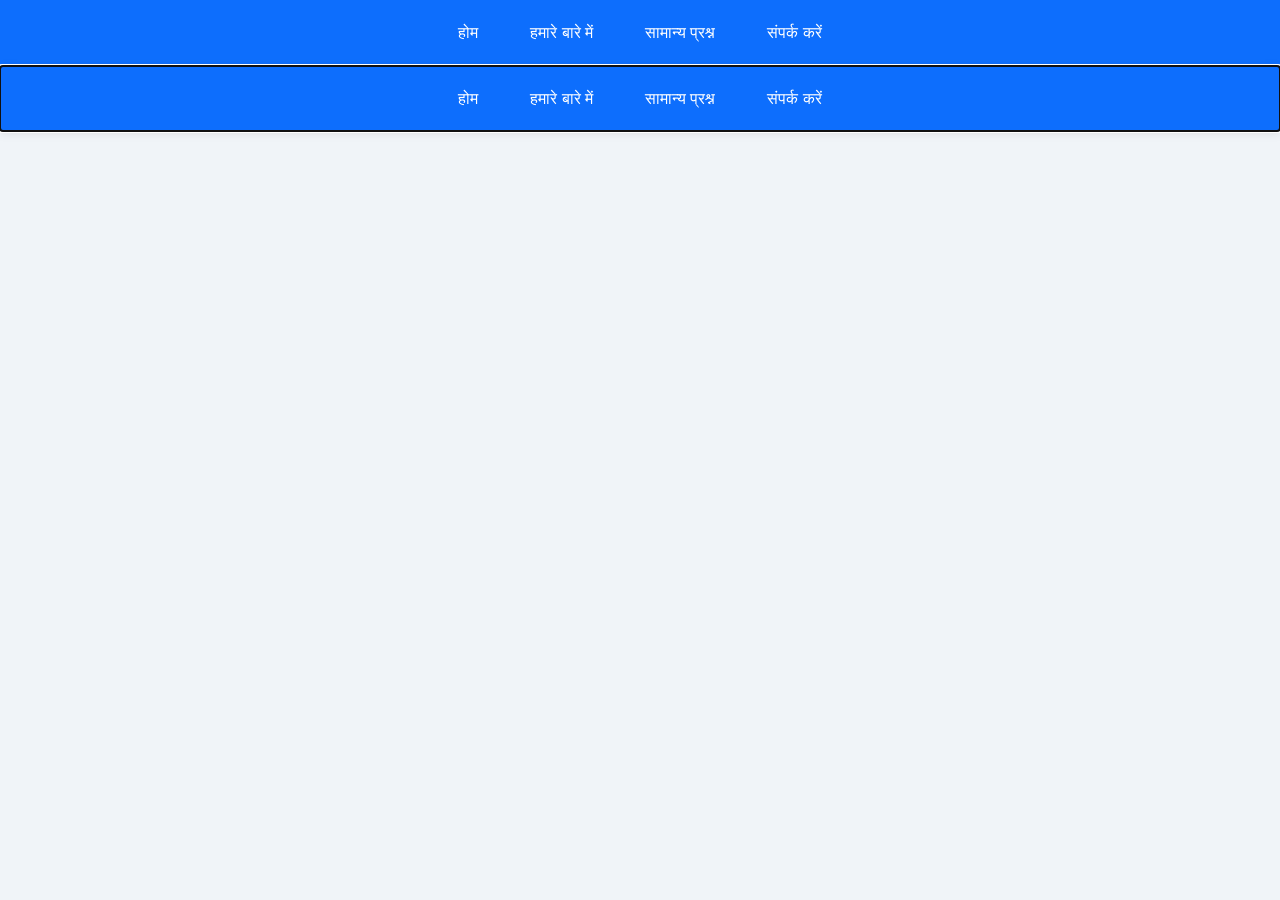
==== index.html @ b3198c8d "Change theme color to white and add mobile capabilities" ====
<!DOCTYPE html>
<html lang="sa">
<head>
  <meta charset="UTF-8">
  <meta name="viewport" content="width=device-width, initial-scale=1.0">
  <meta name="description" content="DNS नाम सर्वर विवरण - भारतीय भाषाओं में DNS जानकारी">
  <meta name="theme-color" content="#ffffff">
<meta name="mobile-web-app-capable" content="yes">
<meta name="apple-mobile-web-app-capable" content="yes">
  <link rel="manifest" href="https://dns.ingr.in/manifest.json">
  <title>नाम सर्वर विवरणम्</title>
  <style>
    * {
      margin: 0;
      padding: 0;
      box-sizing: border-box;
    }

    body {
      font-family: 'Nirmala UI', 'Mangal', 'Devanagari', 'Noto Sans Devanagari', Arial, sans-serif;
      background: #f0f4f8;
      margin: 0;
      padding: 0;
      line-height: 1.6;
    }

    /* नेविगेशन मेनू */
    .menu {
      display: flex;
      justify-content: center;
      gap: 20px;
      background: #0d6efd;
      padding: 12px;
      box-shadow: 0 2px 10px rgba(0,0,0,0.1);
    }

    .menu a {
      color: white;
      text-decoration: none;
      font-weight: 500;
      padding: 8px 16px;
      border-radius: 20px;
      transition: background 0.3s ease;
    }

    .menu a:hover {
      background: rgba(255, 255, 255, 0.2);
      text-decoration: none;
    }

    /* मुख्य कंटेनर */
    .container {
      max-width: 800px;
      margin: 40px auto;
      background: #ffffff;
      padding: 30px;
      border-radius: 16px;
      box-shadow: 0 10px 30px rgba(0,20,30,0.15);
    }

    h1 {
      text-align: center;
      color: #b74b3f;
      font-size: 2rem;
      margin-bottom: 10px;
      border-bottom: 2px solid #e2d5c0;
      padding-bottom: 12px;
      font-weight: 600;
    }

    .subhead {
      text-align: center;
      color: #3a5e6b;
      font-size: 1.1rem;
      margin-bottom: 25px;
      font-style: italic;
    }

    /* सर्वर लिस्ट */
    ul {
      list-style: none;
      padding: 0;
    }

    li {
      background: #f9f3e7;
      margin: 12px 0;
      padding: 0;
      border-radius: 40px;
      box-shadow: 0 3px 8px rgba(0,0,0,0.05);
      transition: all 0.3s ease;
      border: 1px solid #dccbb8;
    }

    li:hover {
      transform: translateY(-3px) scale(1.02);
      background: #fff6e8;
      box-shadow: 0 6px 14px rgba(180,100,60,0.15);
      border-color: #b74b3f;
    }

    li a {
      display: block;
      padding: 16px 24px;
      text-decoration: none;
      font-size: 1.3rem;
      font-weight: 500;
      color: #1e4a5f;
      text-align: center;
      letter-spacing: 0.3px;
      border-radius: 40px;
      transition: color 0.3s ease;
    }

    li a:hover {
      color: #b74b3f;
      text-decoration: underline;
    }

    /* नोट सेक्शन */
    .note {
      background: #e7ded1;
      padding: 15px;
      border-radius: 30px;
      text-align: center;
      margin-bottom: 25px;
      color: #2b4b55;
      border-left: 5px solid #b74b3f;
      font-size: 1.1rem;
    }

    /* फूटर */
    .footer {
      text-align: center;
      margin-top: 35px;
      font-size: 0.95rem;
      color: #5c6f7e;
      background: #eef2f5;
      padding: 14px;
      border-radius: 30px;
      border: 1px solid #d0d9e0;
    }

    .footer span {
      color: #a03d2f;
      font-weight: 500;
    }

    /* एरर मैसेज स्टाइल */
    .error-message {
      text-align: center;
      padding: 40px 20px;
      color: #b74b3f;
      background: #fff3f0;
      border-radius: 16px;
      border: 1px solid #ffcdc5;
      margin: 20px 0;
    }

    .error-message h3 {
      margin-bottom: 10px;
      font-size: 1.5rem;
    }

    /* लोडिंग स्पिनर */
    .loading-spinner {
      text-align: center;
      padding: 40px;
    }

    .spinner {
      border: 4px solid #f3f3f3;
      border-top: 4px solid #b74b3f;
      border-radius: 50%;
      width: 40px;
      height: 40px;
      animation: spin 1s linear infinite;
      margin: 0 auto 15px;
    }

    @keyframes spin {
      0% { transform: rotate(0deg); }
      100% { transform: rotate(360deg); }
    }

    /* डेविस रिस्पॉन्सिव डिज़ाइन */
    @media (max-width: 768px) {
      .container {
        margin: 20px 15px;
        padding: 20px;
      }

      h1 {
        font-size: 1.7rem;
      }

      .menu {
        flex-wrap: wrap;
        gap: 10px;
        padding: 10px;
      }

      .menu a {
        font-size: 0.9rem;
        padding: 6px 12px;
      }

      li a {
        font-size: 1.1rem;
        padding: 14px 20px;
      }
    }

    @media (max-width: 480px) {
      .container {
        margin: 10px 10px;
        padding: 15px;
      }

      h1 {
        font-size: 1.4rem;
      }

      .subhead {
        font-size: 1rem;
      }

      .note {
        font-size: 0.95rem;
        padding: 12px;
      }

      li a {
        font-size: 1rem;
        padding: 12px 16px;
      }
    }

    /* प्रिंट स्टाइल */
    @media print {
      .menu, .footer, .note {
        display: none;
      }

      .container {
        box-shadow: none;
        margin: 0;
        padding: 20px;
      }

      li {
        break-inside: avoid;
      }
    }
  </style>
</head>

<body>
  <nav class="menu" aria-label="मुख्य नेविगेशन">
    <a href="https://dns.ingr.in/home.html" onclick="loadPage('home.html'); return false;" aria-current="page">होम</a>
    <a href="https://dns.ingr.in/about.html" onclick="loadPage('about.html'); return false;">हमारे बारे में</a>
    <a href="https://dns.ingr.in/faq.html" onclick="loadPage('faq.html'); return false;">सामान्य प्रश्न</a>
    <a href="https://dns.ingr.in/contact.html" onclick="loadPage('contact.html'); return false;">संपर्क करें</a>
  </nav>

  <!-- मुख्य कंटेंट एरिया -->
  <main id="app">
    <div class="loading-spinner" id="initialLoading">
      <div class="spinner"></div>
      <p>पेज लोड हो रहा है...</p>
    </div>
  </main>

  <script>
    // मेन्यू वेरिएबल
    let currentPage = 'home.html';
    let isLoading = false;

    // लोडिंग इंडिकेटर दिखाने का फंक्शन
    function showLoading(show) {
      isLoading = show;
      const loadingEl = document.getElementById('initialLoading');
      if (loadingEl) {
        loadingEl.style.display = show ? 'block' : 'none';
      }
    }

    // पेज लोड करने का मुख्य फंक्शन
    async function loadPage(page) {
      // अगर वही पेज है या लोड हो रहा है तो रोकें
      if (page === currentPage && document.getElementById('app').innerHTML !== '') {
        return;
      }

      // लोडिंग दिखाएं
      showLoading(true);
      currentPage = page;

      try {
        // फेच रिक्वेस्ट
        const response = await fetch(page);
        
        // अगर रिस्पॉन्स ठीक नहीं है
        if (!response.ok) {
          throw new Error(`पेज '${page}' नहीं मिला (${response.status})`);
        }

        // डेटा को टेक्स्ट में बदलें
        const data = await response.text();

        // डेटा को app डिव में डालें
        document.getElementById("app").innerHTML = data;

        // हिस्ट्री अपडेट करें (SEO के लिए)
        history.pushState({page: page}, '', page);

        // एक्सेसिबिलिटी के लिए फोकस मैनेज करें
        document.getElementById('app').setAttribute('tabindex', '-1');
        document.getElementById('app').focus();

      } catch (error) {
        // एरर मैसेज दिखाएं
        document.getElementById("app").innerHTML = `
          <div class="error-message" role="alert">
            <h3>⚠️ त्रुटि हुई</h3>
            <p>${error.message}</p>
            <p style="margin-top: 20px; font-size: 0.9rem;">कृपया पुनः प्रयास करें या <a href="index.html" onclick="loadPage('index.html'); return false;">होम पेज</a> पर जाएं।</p>
          </div>
        `;
        
        // कंसोल में एरर लॉग करें
        console.error('Page load error:', error);
      } finally {
        // लोडिंग छुपाएं
        showLoading(false);
      }
    }

    // बैक/फॉरवर्ड बटन हैंडल करें
    window.addEventListener('popstate', function(event) {
      if (event.state && event.state.page) {
        loadPage(event.state.page);
      } else {
        loadPage('home.html');
      }
    });

    // विंडो लोड होने पर
    window.onload = function() {
      // URL से पेज निकालें
      const path = window.location.pathname;
      let page = 'home.html';
      
      if (path.includes('/')) {
        const fileName = path.split('/').pop();
        if (fileName && fileName.endsWith('.html')) {
          page = fileName;
        }
      }
      
      // पेज लोड करें
      loadPage(page);
    }

    // सर्विस वर्कर रजिस्टर करें
    if ("serviceWorker" in navigator) {
      window.addEventListener('load', function() {
        navigator.serviceWorker.register("https://dns.ingr.in/sw.js")
          .then(registration => {
            console.log('ServiceWorker registered:', registration);
          })
          .catch(error => {
            console.log('ServiceWorker registration failed:', error);
          });
      });
    }

    // ऑफलाइन डिटेक्शन
    window.addEventListener('offline', function() {
      const app = document.getElementById('app');
      if (app && !app.querySelector('.error-message')) {
        app.innerHTML += `
          <div class="error-message" style="margin-top: 20px;" role="alert">
            <p>📶 आप ऑफलाइन हैं। कुछ सुविधाएं उपलब्ध नहीं हो सकती हैं।</p>
          </div>
        `;
      }
    });
  </script>

  <!-- नो-स्क्रिप्ट फॉलबैक -->
  <noscript>
    <div style="background: #ffebee; padding: 20px; text-align: center; margin: 20px;">
      <h3>⚠️ जावास्क्रिप्ट सक्षम नहीं है</h3>
      <p>कृपया इस वेबसाइट को ठीक से देखने के लिए जावास्क्रिप्ट सक्षम करें।</p>
      <p><a href="https://dns.ingr.in/home.html">होम पेज पर जाएं</a></p>
    </div>
  </noscript>
</body>
  </html>
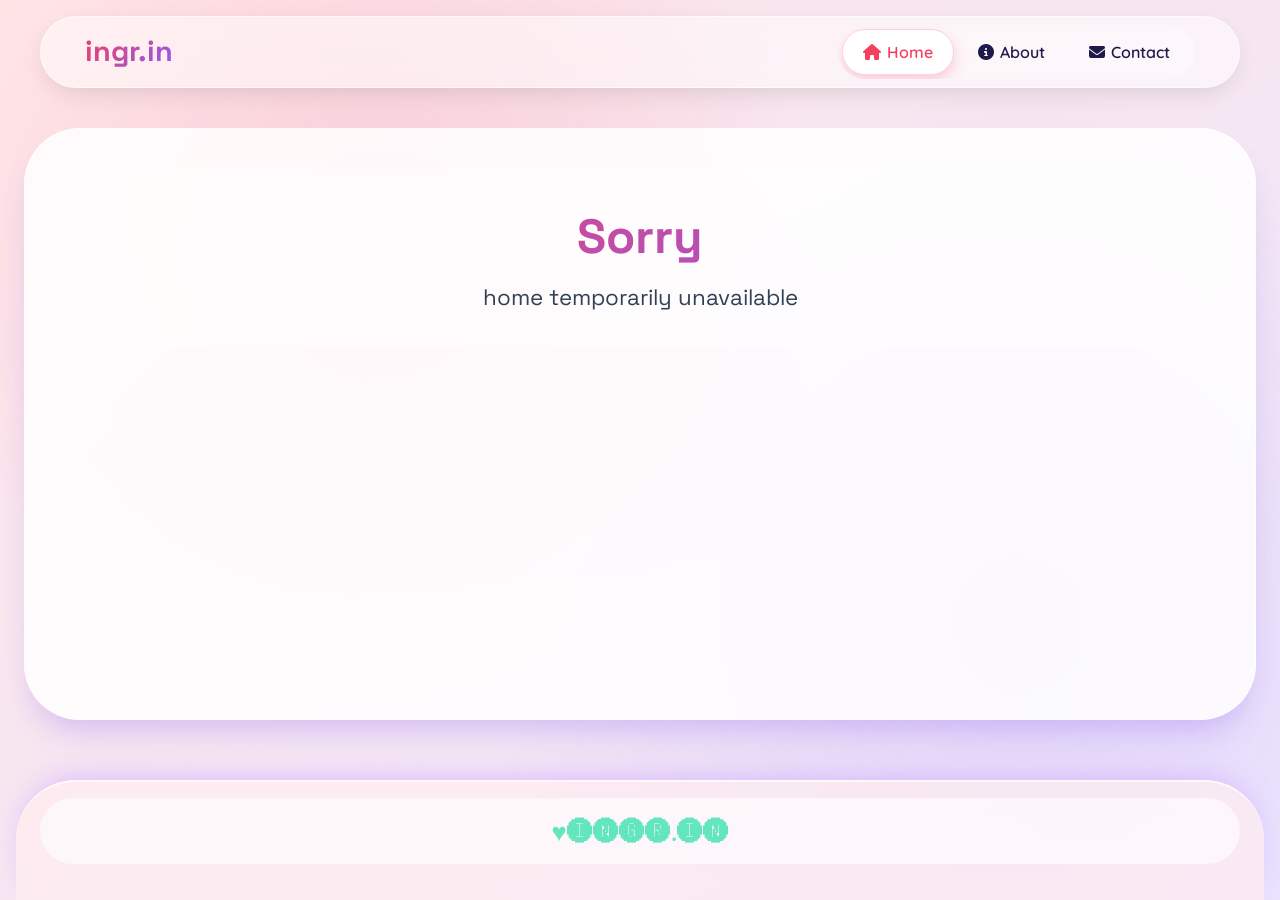
==== commit 1c61b171: "Update index.html" ====
--- a/index.html
+++ b/index.html
@@ -1,400 +1,648 @@
 <!DOCTYPE html>
-<html lang="sa">
+<html lang="en">
 <head>
-  <meta charset="UTF-8">
-  <meta name="viewport" content="width=device-width, initial-scale=1.0">
-  <meta name="description" content="DNS नाम सर्वर विवरण - भारतीय भाषाओं में DNS जानकारी">
-  <meta name="theme-color" content="#ffffff">
-<meta name="mobile-web-app-capable" content="yes">
-<meta name="apple-mobile-web-app-capable" content="yes">
-  <link rel="manifest" href="https://dns.ingr.in/manifest.json">
-  <title>नाम सर्वर विवरणम्</title>
-  <style>
-    * {
-      margin: 0;
-      padding: 0;
-      box-sizing: border-box;
-    }
-
-    body {
-      font-family: 'Nirmala UI', 'Mangal', 'Devanagari', 'Noto Sans Devanagari', Arial, sans-serif;
-      background: #f0f4f8;
-      margin: 0;
-      padding: 0;
-      line-height: 1.6;
-    }
-
-    /* नेविगेशन मेनू */
-    .menu {
-      display: flex;
-      justify-content: center;
-      gap: 20px;
-      background: #0d6efd;
-      padding: 12px;
-      box-shadow: 0 2px 10px rgba(0,0,0,0.1);
-    }
-
-    .menu a {
-      color: white;
-      text-decoration: none;
-      font-weight: 500;
-      padding: 8px 16px;
-      border-radius: 20px;
-      transition: background 0.3s ease;
-    }
-
-    .menu a:hover {
-      background: rgba(255, 255, 255, 0.2);
-      text-decoration: none;
-    }
-
-    /* मुख्य कंटेनर */
-    .container {
-      max-width: 800px;
-      margin: 40px auto;
-      background: #ffffff;
-      padding: 30px;
-      border-radius: 16px;
-      box-shadow: 0 10px 30px rgba(0,20,30,0.15);
-    }
-
-    h1 {
-      text-align: center;
-      color: #b74b3f;
-      font-size: 2rem;
-      margin-bottom: 10px;
-      border-bottom: 2px solid #e2d5c0;
-      padding-bottom: 12px;
-      font-weight: 600;
-    }
-
-    .subhead {
-      text-align: center;
-      color: #3a5e6b;
-      font-size: 1.1rem;
-      margin-bottom: 25px;
-      font-style: italic;
-    }
-
-    /* सर्वर लिस्ट */
-    ul {
-      list-style: none;
-      padding: 0;
-    }
-
-    li {
-      background: #f9f3e7;
-      margin: 12px 0;
-      padding: 0;
-      border-radius: 40px;
-      box-shadow: 0 3px 8px rgba(0,0,0,0.05);
-      transition: all 0.3s ease;
-      border: 1px solid #dccbb8;
-    }
-
-    li:hover {
-      transform: translateY(-3px) scale(1.02);
-      background: #fff6e8;
-      box-shadow: 0 6px 14px rgba(180,100,60,0.15);
-      border-color: #b74b3f;
-    }
-
-    li a {
-      display: block;
-      padding: 16px 24px;
-      text-decoration: none;
-      font-size: 1.3rem;
-      font-weight: 500;
-      color: #1e4a5f;
-      text-align: center;
-      letter-spacing: 0.3px;
-      border-radius: 40px;
-      transition: color 0.3s ease;
-    }
-
-    li a:hover {
-      color: #b74b3f;
-      text-decoration: underline;
-    }
-
-    /* नोट सेक्शन */
-    .note {
-      background: #e7ded1;
-      padding: 15px;
-      border-radius: 30px;
-      text-align: center;
-      margin-bottom: 25px;
-      color: #2b4b55;
-      border-left: 5px solid #b74b3f;
-      font-size: 1.1rem;
-    }
-
-    /* फूटर */
-    .footer {
-      text-align: center;
-      margin-top: 35px;
-      font-size: 0.95rem;
-      color: #5c6f7e;
-      background: #eef2f5;
-      padding: 14px;
-      border-radius: 30px;
-      border: 1px solid #d0d9e0;
-    }
-
-    .footer span {
-      color: #a03d2f;
-      font-weight: 500;
-    }
-
-    /* एरर मैसेज स्टाइल */
-    .error-message {
-      text-align: center;
-      padding: 40px 20px;
-      color: #b74b3f;
-      background: #fff3f0;
-      border-radius: 16px;
-      border: 1px solid #ffcdc5;
-      margin: 20px 0;
-    }
-
-    .error-message h3 {
-      margin-bottom: 10px;
-      font-size: 1.5rem;
-    }
-
-    /* लोडिंग स्पिनर */
-    .loading-spinner {
-      text-align: center;
-      padding: 40px;
-    }
-
-    .spinner {
-      border: 4px solid #f3f3f3;
-      border-top: 4px solid #b74b3f;
-      border-radius: 50%;
-      width: 40px;
-      height: 40px;
-      animation: spin 1s linear infinite;
-      margin: 0 auto 15px;
-    }
-
-    @keyframes spin {
-      0% { transform: rotate(0deg); }
-      100% { transform: rotate(360deg); }
-    }
-
-    /* डेविस रिस्पॉन्सिव डिज़ाइन */
-    @media (max-width: 768px) {
-      .container {
-        margin: 20px 15px;
-        padding: 20px;
-      }
-
-      h1 {
-        font-size: 1.7rem;
-      }
-
-      .menu {
-        flex-wrap: wrap;
-        gap: 10px;
-        padding: 10px;
-      }
-
-      .menu a {
-        font-size: 0.9rem;
-        padding: 6px 12px;
-      }
-
-      li a {
-        font-size: 1.1rem;
-        padding: 14px 20px;
-      }
-    }
-
-    @media (max-width: 480px) {
-      .container {
-        margin: 10px 10px;
-        padding: 15px;
-      }
-
-      h1 {
-        font-size: 1.4rem;
-      }
-
-      .subhead {
-        font-size: 1rem;
-      }
-
-      .note {
-        font-size: 0.95rem;
-        padding: 12px;
-      }
-
-      li a {
-        font-size: 1rem;
-        padding: 12px 16px;
-      }
-    }
-
-    /* प्रिंट स्टाइल */
-    @media print {
-      .menu, .footer, .note {
-        display: none;
-      }
-
-      .container {
-        box-shadow: none;
-        margin: 0;
-        padding: 20px;
-      }
-
-      li {
-        break-inside: avoid;
-      }
-    }
-  </style>
+  <meta charset="UTF-8" />
+<meta name="viewport" content="width=device-width, initial-scale=1.0" />
+<meta name="description" content="Ingr.in - Modern Web Platform">
+<meta name="keywords" content="ingr, social, platform">
+<meta name="author" content="Ingr">
+<title>Ingr.in - Auto-Adjust Footer</title>
+<link rel="stylesheet" href="https://cdnjs.cloudflare.com/ajax/libs/font-awesome/6.4.0/css/all.min.css">
+<!-- App Info -->
+<meta name="theme-color" content="#0d6efd">
+<link rel="manifest" href="https://dns.ingr.in/manifest.json">
+<script defer>
+if ("serviceWorker" in navigator) {
+navigator.serviceWorker.register("https://dns.ingr.in/sw.js");
+}
+</script>
+<style>@import url('https://fonts.googleapis.com/css2?family=Quicksand:wght@400;600;700&family=Space+Grotesk:wght@400;500;700&family=Russo+One&family=Great+Vibes&display=swap');
+
+/* RESET */
+*{
+margin:0;
+padding:0;
+box-sizing:border-box;
+transition:all .25s ease-in-out;
+}
+
+html{
+scroll-behavior:smooth;
+}
+
+/* VARIABLES */
+:root{
+--gradient-start:#f43f5e;
+--gradient-end:#8b5cf6;
+--accent:#2dd4bf;
+--bg-soft:#fff9f9;
+--card-bg:rgba(255,255,255,.85);
+--text-dark:#1e1b4b;
+--text-light:#f8fafc;
+--shadow:0 20px 30px -10px rgba(139,92,246,.3);
+--radius:40px;
+}
+
+/* BODY */
+body{
+font-family:'Quicksand',sans-serif;
+background:linear-gradient(145deg,#ffe4e6 0%,#ede9fe 100%);
+min-height:100vh;
+display:flex;
+flex-direction:column;
+color:var(--text-dark);
+line-height:1.5;
+}
+
+/* BACKGROUND GLOW */
+body::before{
+content:'';
+position:fixed;
+top:0;
+left:0;
+width:100%;
+height:100%;
+background:
+radial-gradient(circle at 30% 30%,rgba(244,63,94,.15) 0%,transparent 40%),
+radial-gradient(circle at 80% 70%,rgba(139,92,246,.12) 0%,transparent 45%);
+z-index:-1;
+pointer-events:none;
+}
+
+/* CONTAINER */
+.container{
+max-width:1200px;
+margin:0 auto;
+padding:0 24px;
+width:100%;
+}
+
+/* HEADER */
+header{
+position:sticky;
+top:16px;
+margin:16px auto 0;
+z-index:100;
+background:rgba(255,255,255,.5);
+backdrop-filter:blur(12px);
+border-radius:80px;
+width:calc(100% - 32px);
+max-width:1200px;
+left:0;
+right:0;
+box-shadow:0 8px 28px -8px rgba(0,0,0,.15);
+padding:8px 20px;
+border:1px solid rgba(255,255,255,.6);
+}
+
+.header-content{
+display:flex;
+justify-content:space-between;
+align-items:center;
+flex-wrap:wrap;
+width:100%;
+}
+
+/* LOGO */
+.logo{
+font-family:'Space Grotesk',sans-serif;
+font-weight:700;
+font-size:1.8rem;
+background:linear-gradient(135deg,var(--gradient-start),var(--gradient-end));
+-webkit-background-clip:text;
+-webkit-text-fill-color:transparent;
+display:flex;
+align-items:center;
+gap:8px;
+}
+
+/* NAVIGATION */
+.nav-links{
+display:flex;
+gap:8px;
+background:rgba(255,255,255,.35);
+padding:4px;
+border-radius:60px;
+}
+
+.nav-links a{
+padding:10px 20px;
+border-radius:40px;
+font-weight:600;
+font-size:1rem;
+text-decoration:none;
+color:#1e1b4b;
+display:inline-flex;
+align-items:center;
+gap:6px;
+border:1px solid transparent;
+}
+
+.nav-links a:hover{
+background:white;
+border-color:#fbcfe8;
+box-shadow:0 6px 14px #fbcfe8;
+color:#f43f5e;
+}
+
+.nav-links a.active{
+background:white;
+color:#f43f5e;
+border:1px solid #fbcfe8;
+box-shadow:0 6px 16px rgba(244,63,94,.25);
+}
+
+/* MAIN CARD */
+main{
+flex:1;
+margin:40px 24px 20px 24px;
+background:var(--card-bg);
+backdrop-filter:blur(8px);
+border-radius:56px;
+padding:2.5rem 2rem;
+box-shadow:var(--shadow);
+border:1px solid rgba(255,255,255,.7);
+font-size:1.3rem;
+min-height:350px;
+animation:fadeIn .35s ease;
+}
+
+/* PAGE FADE */
+@keyframes fadeIn{
+from{
+opacity:0;
+transform:translateY(10px);
+}
+to{
+opacity:1;
+transform:translateY(0);
+}
+}
+
+/* MESSAGE BOX */
+.SlE{
+text-align:center;
+font-family:'Space Grotesk',sans-serif;
+background:rgba(255,255,255,.35);
+border-radius:48px;
+padding:2rem;
+}
+
+.SlE h2{
+font-size:3rem;
+background:linear-gradient(145deg,#f43f5e,#8b5cf6);
+-webkit-background-clip:text;
+-webkit-text-fill-color:transparent;
+margin-bottom:.5rem;
+}
+
+.SlE p{
+font-size:1.4rem;
+color:#334155;
+}
+
+/* LOADING */
+.loading{
+text-align:center;
+padding:40px;
+font-size:1.4rem;
+font-weight:600;
+color:#64748b;
+}
+
+/* FOOTER */
+footer{
+background:rgba(255,237,240,.7);
+backdrop-filter:blur(12px);
+border-radius:60px 60px 0 0;
+margin:40px 16px 0;
+padding:16px 24px 28px;
+box-shadow:0 -10px 30px -10px #d8b4fe;
+border-top:2px solid rgba(255,255,255,.7);
+}
+
+.footer-title{
+display:flex;
+justify-content:center;
+align-items:center;
+gap:12px;
+font-size:1.6rem;
+font-weight:700;
+cursor:pointer;
+padding:14px 24px;
+background:rgba(255,255,255,.6);
+border-radius:80px;
+margin-bottom:8px;
+}
+
+.footer-content{
+display:none;
+gap:24px;
+padding:24px 16px;
+transition:all .35s ease;
+}
+
+footer.active .footer-content{
+display:flex;
+flex-direction:column;
+align-items:center;
+}
+
+/* FOOTER LINKS */
+
+.footer-links a{
+text-decoration:none;
+color:#3b2c6b;
+font-weight:600;
+background:rgba(255,255,255,.5);
+padding:8px 20px;
+border-radius:40px;
+border:1px solid white;
+}
+
+.footer-links a:hover{
+background:white;
+box-shadow:0 8px 18px #fbcfe8;
+}
+
+/* COPYRIGHT */
+.copyright{
+font-size:1rem;
+text-align:center;
+background:rgba(255,255,255,.4);
+padding:10px 20px;
+border-radius:60px;
+}
+
+/* BACK TO TOP */
+.back-to-top{
+position:fixed;
+bottom:30px;
+right:20px;
+background:#f43f5e;
+color:white;
+width:55px;
+height:55px;
+border-radius:30px;
+display:flex;
+align-items:center;
+justify-content:center;
+cursor:pointer;
+box-shadow:0 10px 25px #f0abfc;
+opacity:0;
+pointer-events:none;
+z-index:99;
+}
+
+.back-to-top.visible{
+opacity:1;
+pointer-events:auto;
+}
+
+.back-to-top:hover{
+background:#8b5cf6;
+transform:scale(1.1) translateY(-4px);
+}
+
+/* SCROLLBAR */
+::-webkit-scrollbar{
+width:8px;
+height:8px;
+}
+
+::-webkit-scrollbar-thumb{
+background:linear-gradient(180deg,#f43f5e,#8b5cf6);
+border-radius:20px;
+}
+
+::-webkit-scrollbar-track{
+background:transparent;
+}
+
+/* MOBILE */
+@media(max-width:700px){
+
+header{
+width:calc(100% - 20px);
+margin:10px auto 0;
+padding:8px 15px;
+}
+
+.header-content{
+flex-direction:column;
+gap:12px;
+}
+
+.nav{
+overflow-x:auto;
+white-space:nowrap;
+scroll-behavior:smooth;
+}
+
+.nav::-webkit-scrollbar{
+display:none;
+}
+
+.nav::after{
+font-size:.8rem;
+margin-left:-2px;
+margin-right:-2px;
+}
+
+.nav-links{
+flex-wrap:wrap;
+justify-content:center;
+width:100%;
+}
+
+.nav-links a{
+font-size:.9rem;
+padding:8px 14px;
+}
+
+main{
+margin:24px 12px;
+padding:1.8rem 1.2rem;
+border-radius:40px;
+}
+
+.SlE h2{
+font-size:2.2rem;
+}
+
+}
+
+/* DESKTOP FIX */
+@media(min-width:1200px){
+
+header{
+margin:16px auto 0;
+}
+
+}</style>
 </head>
 
 <body>
-  <nav class="menu" aria-label="मुख्य नेविगेशन">
-    <a href="https://dns.ingr.in/home.html" onclick="loadPage('home.html'); return false;" aria-current="page">होम</a>
-    <a href="https://dns.ingr.in/about.html" onclick="loadPage('about.html'); return false;">हमारे बारे में</a>
-    <a href="https://dns.ingr.in/faq.html" onclick="loadPage('faq.html'); return false;">सामान्य प्रश्न</a>
-    <a href="https://dns.ingr.in/contact.html" onclick="loadPage('contact.html'); return false;">संपर्क करें</a>
-  </nav>
-
-  <!-- मुख्य कंटेंट एरिया -->
-  <main id="app">
-    <div class="loading-spinner" id="initialLoading">
-      <div class="spinner"></div>
-      <p>पेज लोड हो रहा है...</p>
-    </div>
-  </main>
-
-  <script>
-    // मेन्यू वेरिएबल
-    let currentPage = 'home.html';
-    let isLoading = false;
-
-    // लोडिंग इंडिकेटर दिखाने का फंक्शन
-    function showLoading(show) {
-      isLoading = show;
-      const loadingEl = document.getElementById('initialLoading');
-      if (loadingEl) {
-        loadingEl.style.display = show ? 'block' : 'none';
-      }
-    }
-
-    // पेज लोड करने का मुख्य फंक्शन
-    async function loadPage(page) {
-      // अगर वही पेज है या लोड हो रहा है तो रोकें
-      if (page === currentPage && document.getElementById('app').innerHTML !== '') {
-        return;
-      }
-
-      // लोडिंग दिखाएं
-      showLoading(true);
-      currentPage = page;
-
-      try {
-        // फेच रिक्वेस्ट
-        const response = await fetch(page);
-        
-        // अगर रिस्पॉन्स ठीक नहीं है
-        if (!response.ok) {
-          throw new Error(`पेज '${page}' नहीं मिला (${response.status})`);
-        }
-
-        // डेटा को टेक्स्ट में बदलें
-        const data = await response.text();
-
-        // डेटा को app डिव में डालें
-        document.getElementById("app").innerHTML = data;
-
-        // हिस्ट्री अपडेट करें (SEO के लिए)
-        history.pushState({page: page}, '', page);
-
-        // एक्सेसिबिलिटी के लिए फोकस मैनेज करें
-        document.getElementById('app').setAttribute('tabindex', '-1');
-        document.getElementById('app').focus();
-
-      } catch (error) {
-        // एरर मैसेज दिखाएं
-        document.getElementById("app").innerHTML = `
-          <div class="error-message" role="alert">
-            <h3>⚠️ त्रुटि हुई</h3>
-            <p>${error.message}</p>
-            <p style="margin-top: 20px; font-size: 0.9rem;">कृपया पुनः प्रयास करें या <a href="index.html" onclick="loadPage('index.html'); return false;">होम पेज</a> पर जाएं।</p>
-          </div>
-        `;
-        
-        // कंसोल में एरर लॉग करें
-        console.error('Page load error:', error);
-      } finally {
-        // लोडिंग छुपाएं
-        showLoading(false);
-      }
-    }
-
-    // बैक/फॉरवर्ड बटन हैंडल करें
-    window.addEventListener('popstate', function(event) {
-      if (event.state && event.state.page) {
-        loadPage(event.state.page);
-      } else {
-        loadPage('home.html');
-      }
-    });
-
-    // विंडो लोड होने पर
-    window.onload = function() {
-      // URL से पेज निकालें
-      const path = window.location.pathname;
-      let page = 'home.html';
-      
-      if (path.includes('/')) {
-        const fileName = path.split('/').pop();
-        if (fileName && fileName.endsWith('.html')) {
-          page = fileName;
-        }
-      }
-      
-      // पेज लोड करें
-      loadPage(page);
-    }
-
-    // सर्विस वर्कर रजिस्टर करें
-    if ("serviceWorker" in navigator) {
-      window.addEventListener('load', function() {
-        navigator.serviceWorker.register("https://dns.ingr.in/sw.js")
-          .then(registration => {
-            console.log('ServiceWorker registered:', registration);
-          })
-          .catch(error => {
-            console.log('ServiceWorker registration failed:', error);
-          });
-      });
-    }
-
-    // ऑफलाइन डिटेक्शन
-    window.addEventListener('offline', function() {
-      const app = document.getElementById('app');
-      if (app && !app.querySelector('.error-message')) {
-        app.innerHTML += `
-          <div class="error-message" style="margin-top: 20px;" role="alert">
-            <p>📶 आप ऑफलाइन हैं। कुछ सुविधाएं उपलब्ध नहीं हो सकती हैं।</p>
-          </div>
-        `;
-      }
-    });
-  </script>
-
-  <!-- नो-स्क्रिप्ट फॉलबैक -->
-  <noscript>
-    <div style="background: #ffebee; padding: 20px; text-align: center; margin: 20px;">
-      <h3>⚠️ जावास्क्रिप्ट सक्षम नहीं है</h3>
-      <p>कृपया इस वेबसाइट को ठीक से देखने के लिए जावास्क्रिप्ट सक्षम करें।</p>
-      <p><a href="https://dns.ingr.in/home.html">होम पेज पर जाएं</a></p>
-    </div>
-  </noscript>
+<!-- Header -->
+<header>
+<div class="container header-content">
+<div class="logo">
+<span>ingr.in</span>
+</div>
+<nav class="nav-links nav">
+  <style>/* NAV SCROLL */
+.nav{
+overflow-x:auto;
+white-space:nowrap;
+scroll-behavior:smooth;
+-webkit-overflow-scrolling:touch;
+}
+
+/* hide scrollbar */
+.nav::-webkit-scrollbar{
+display:none;
+}
+
+.nav{
+-ms-overflow-style:none;
+scrollbar-width:none;
+}
+
+/* links inline */
+.nav-links{
+display:inline-flex;
+flex-wrap:nowrap;
+gap:2.5px;
+}
+
+/* link fix */
+.nav-links a{
+display:inline-flex;
+white-space:nowrap;
+}</style>
+<a href="/?sr=home"><i class="fas fa-home"></i> Home</a>
+<a href="/?sr=about"><i class="fas fa-info-circle"></i> About</a>
+<a href="/?sr=services"><i class="fas fa-envelope"></i> Contact</a>
+</nav>
+</div>
+</header>
+
+<!-- Main -->
+<main class="sr-content">
+<!-- Dynamic content will be loaded here -->
+</main>
+
+<!-- Footer -->
+<footer id="footer">
+<div class="footer-title">
+<span style="color: #63E6BE;">&hearts;🅘🅝🅖🅡.🅘🅝</span>
+</div>
+<div class="footer-content">
+<div class="footer-links" style="grid-template-columns:2fr">
+
+<a href="https://m.facebook.com/61576547710874/" class="fbtn facebook">
+<i class="fab fa-facebook-f"></i>
+<span>Facebook</span>
+</a>
+
+<a href="#" class="fbtn twitter">
+<i class="fab fa-twitter"></i>
+<span>Twitter</span>
+</a>
+
+<a href="https://www.instagram.com/social_ingr.in?" class="fbtn instagram">
+<i class="fab fa-instagram"></i>
+<span>Instagram</span>
+</a>
+
+<a href="#" class="fbtn linkedin">
+<i class="fab fa-linkedin"></i>
+<span>LinkedIn</span>
+</a>
+<style>
+.footer-links{
+display:flex;
+flex-wrap:wrap;
+justify-content:center;
+gap:14px;
+}
+
+.fbtn{
+display:flex;
+align-items:center;
+gap:8px;
+padding:10px 18px;
+border-radius:40px;
+font-weight:600;
+text-decoration:none;
+color:#1e1b4b;
+background:rgba(255,255,255,.6);
+backdrop-filter:blur(10px);
+border:1px solid rgba(255,255,255,.7);
+box-shadow:0 6px 16px rgba(0,0,0,.08);
+}
+
+.fbtn i{
+font-size:1rem;
+}
+
+.fbtn:hover{
+transform:translateY(-4px) scale(1.05);
+box-shadow:0 12px 22px rgba(0,0,0,.15);
+color:white;
+}
+
+/* brand hover colors */
+
+.facebook:hover{
+background:#1877f2;
+}
+
+.twitter:hover{
+background:#1da1f2;
+}
+
+.instagram:hover{
+background:linear-gradient(45deg,#f58529,#dd2a7b,#8134af);
+}
+
+.linkedin:hover{
+background:#0077b5;
+}</style>
+</div>
+<div class="copyright">
+<i class="fa-brands fa-square-bluesky"></i> 2025 Ingr.in — <a href="https://sn.ingr.in" style="color:var(--light); text-decoration:none; cursor:pointer;"><span style="color: #2dd4bf;">All Rights Reserved | Privacy Policy | Terms of Service</span></a>
+</div>
+<div class="from-orange-100">
+<span style="
+background-image:
+linear-gradient(greenyellow, gold, hotpink, SpringGreen),
+linear-gradient(gold, greenyellow, deeppink, darkblue),
+linear-gradient(SpringGreen, #00FF7F, magenta, gold),
+linear-gradient(magenta, SpringGreen, Fuchsia, #377af5);
+font-size: 1.8rem;
+font-weight:bold; font-style:italic;
+-webkit-background-clip: text;
+-webkit-text-fill-color: transparent;
+display: inline-block;">
+<i class="fa-brands fa-square-bluesky"></i>
+<span style="font-family: 'Great Vibes', 'Alex Brush', 'Dancing Script', cursive, serif;">&nbsp;Power&nbsp;By&nbsp;&hearts;ꈜꌈꌅꌈꌈ</span>&nbsp;
+</span>
+</div>
+</div>
+</footer>
+
+<!-- Back to top button -->
+<div class="back-to-top" id="backToTop">
+<i class="fas fa-chevron-up"></i>
+</div>
+
+<script>
+// ===== Elements =====
+const main = document.querySelector("main");
+const navLinks = document.querySelectorAll(".nav a");
+
+// ===== Allowed Sections =====
+function getAllowedSections() {
+let sections = [];
+navLinks.forEach(link => {
+let url = new URL(link.href, window.location.origin);
+let page = url.searchParams.get("sr");
+if (page) sections.push(page);
+});
+return sections;
+}
+
+// ===== Get Section From URL =====
+function getSection() {
+const params = new URLSearchParams(window.location.search);
+return params.get("sr") || "home";
+}
+
+// ===== Validate Section =====
+function validateSection(section, allowed) {
+if (!allowed.includes(section)) {
+return "home";
+}
+return section;
+}
+
+// ===== Load Section Content =====
+async function loadSection(section) {
+try {
+const res = await fetch(`/public/${encodeURIComponent(section)}.html`);
+
+if (!res.ok) throw new Error("404");
+
+const html = await res.text();
+main.innerHTML = html;
+
+} catch (err) {
+main.innerHTML = `
+<div class="SlE">
+<h2>Sorry</h2>
+<p>${section} temporarily unavailable</p>
+</div>`;
+}
+}
+
+// ===== Highlight Active Nav =====
+function setActiveNav(section) {
+navLinks.forEach(link => {
+if (link.href.includes("sr=" + section)) {
+link.classList.add("active");
+} else {
+link.classList.remove("active");
+}
+});
+}
+
+// ===== Router Init =====
+function initRouter() {
+const allowed = getAllowedSections();
+let section = getSection();
+section = validateSection(section, allowed);
+loadSection(section);
+setActiveNav(section);
+}
+
+// ===== Back To Top =====
+function initBackToTop() {
+const backToTop = document.getElementById("backToTop");
+
+window.addEventListener("scroll", () => {
+backToTop.classList.toggle("visible", window.scrollY > 200);
+});
+
+backToTop.addEventListener("click", () => {
+window.scrollTo({ top: 0, behavior: "smooth" });
+});
+}
+
+// ===== Footer Toggle =====
+function initFooter() {
+const footer = document.getElementById("footer");
+const title = footer.querySelector(".footer-title");
+
+title.addEventListener("click", (e) => {
+e.stopPropagation();
+footer.classList.toggle("active");
+});
+
+document.body.addEventListener("click", (e) => {
+if (!footer.contains(e.target)) {
+footer.classList.remove("active");
+}
+});
+}
+
+// ===== Init All =====
+document.addEventListener("DOMContentLoaded", () => {
+initRouter();
+initBackToTop();
+initFooter();
+});
+</script>
 </body>
-  </html>
+
+</html>
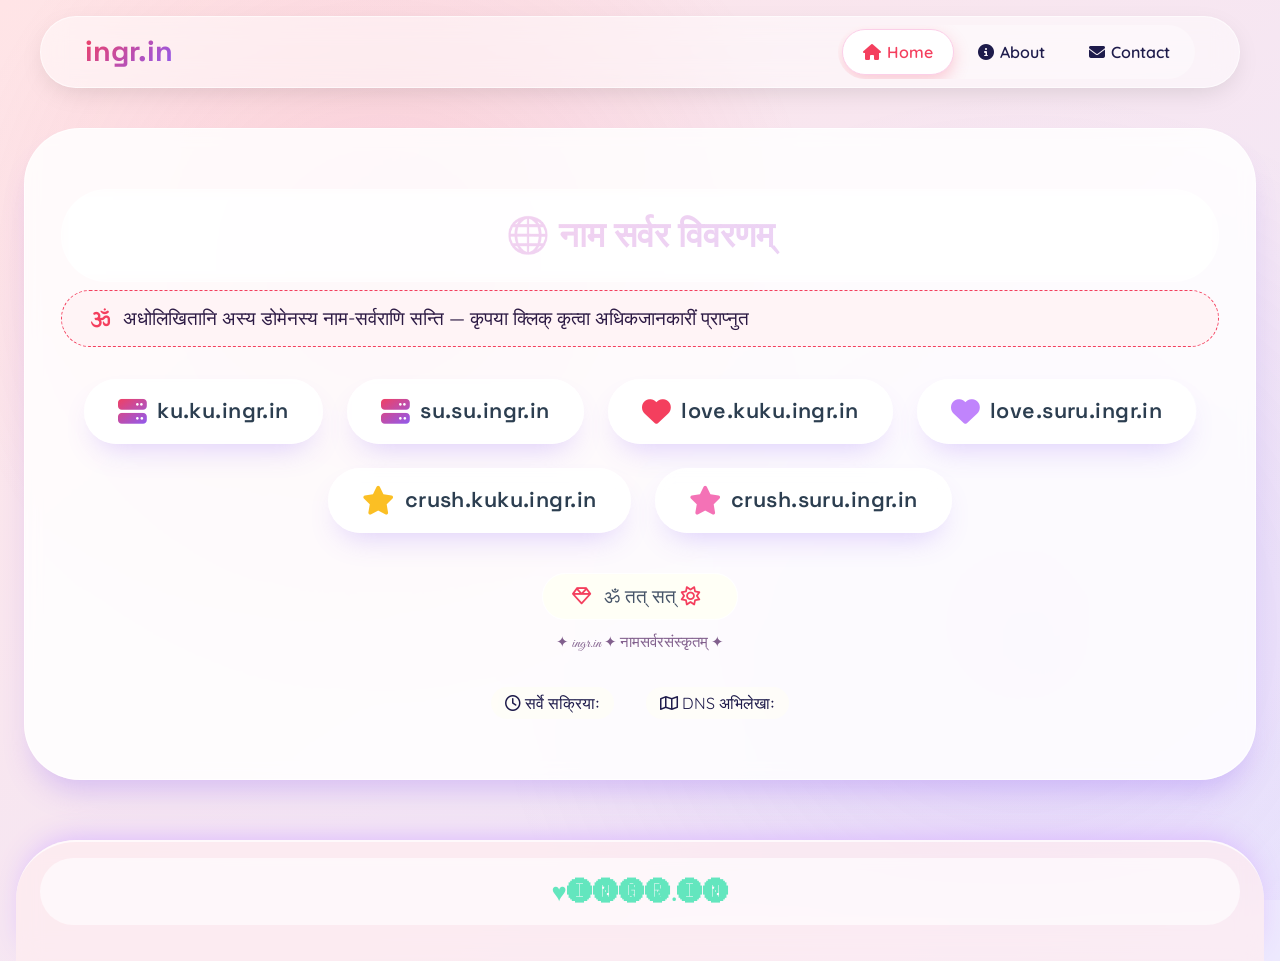
==== commit 5844fa93: "Enhance mobile web app capabilities and theme color Added mobile web app capabilities and updated th" ====
--- a/index.html
+++ b/index.html
@@ -9,7 +9,9 @@
 <title>Ingr.in - Auto-Adjust Footer</title>
 <link rel="stylesheet" href="https://cdnjs.cloudflare.com/ajax/libs/font-awesome/6.4.0/css/all.min.css">
 <!-- App Info -->
-<meta name="theme-color" content="#0d6efd">
+  <meta name="mobile-web-app-capable" content="yes">
+<meta name="apple-mobile-web-app-capable" content="yes">
+<meta name="theme-color" content="#000000">
 <link rel="manifest" href="https://dns.ingr.in/manifest.json">
 <script defer>
 if ("serviceWorker" in navigator) {
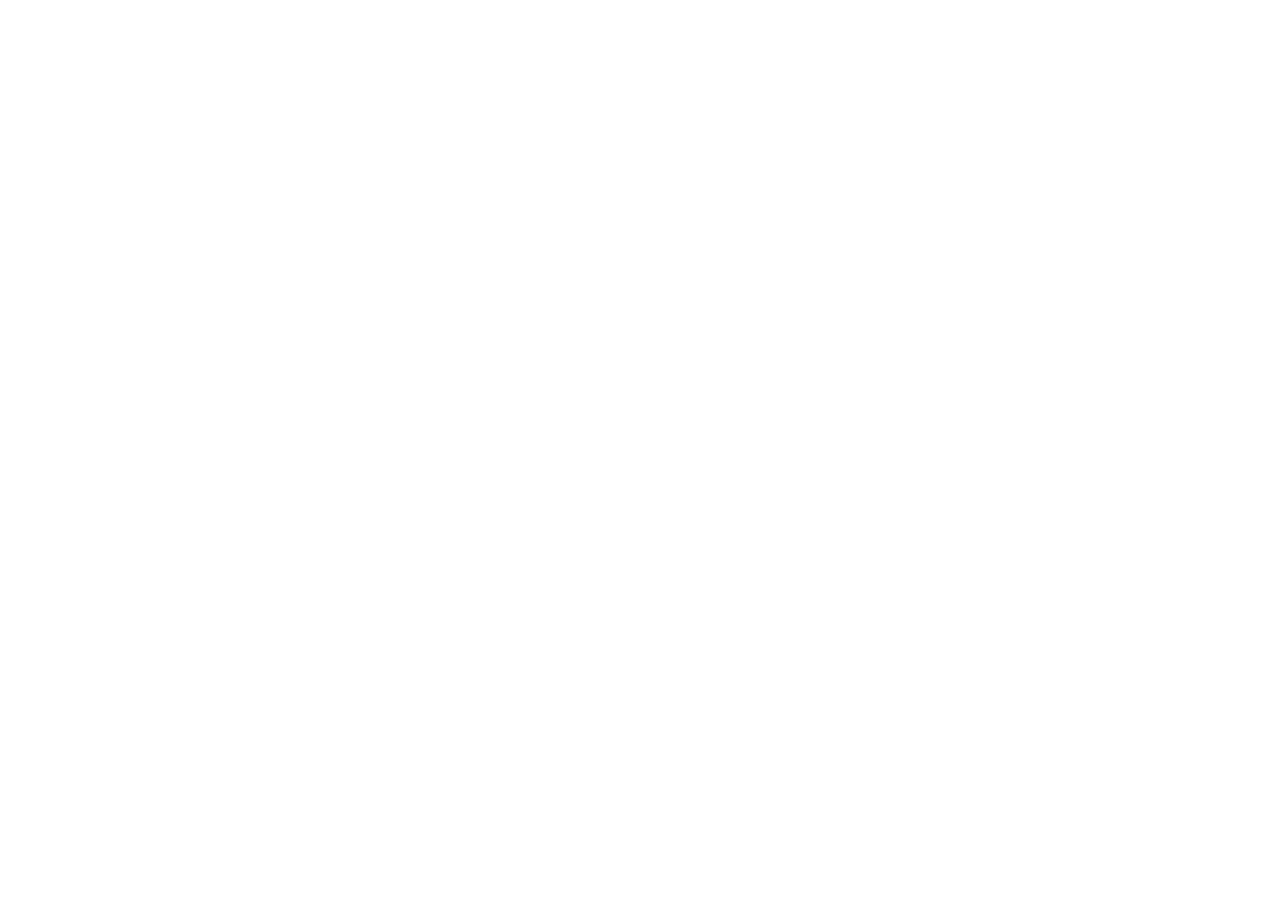
==== commit 3cbc3a07: "Update and rename indic.html to index.html" ====
--- a/index.html
+++ b/index.html
@@ -1,578 +1,8 @@
-<!DOCTYPE html>
-<html lang="en">
-<head>
-  <meta charset="UTF-8" />
-<meta name="viewport" content="width=device-width, initial-scale=1.0" />
-<meta name="description" content="Ingr.in - Modern Web Platform">
-<meta name="keywords" content="ingr, social, platform">
-<meta name="author" content="Ingr">
-<title>Ingr.in - Auto-Adjust Footer</title>
-<link rel="stylesheet" href="https://cdnjs.cloudflare.com/ajax/libs/font-awesome/6.4.0/css/all.min.css">
-<!-- App Info -->
-  <meta name="mobile-web-app-capable" content="yes">
-<meta name="apple-mobile-web-app-capable" content="yes">
-<meta name="theme-color" content="#000000">
-<link rel="manifest" href="https://dns.ingr.in/manifest.json">
-<script defer>
-if ("serviceWorker" in navigator) {
-navigator.serviceWorker.register("https://dns.ingr.in/sw.js");
-}
-</script>
-<style>@import url('https://fonts.googleapis.com/css2?family=Quicksand:wght@400;600;700&family=Space+Grotesk:wght@400;500;700&family=Russo+One&family=Great+Vibes&display=swap');
-
-/* RESET */
-*{
-margin:0;
-padding:0;
-box-sizing:border-box;
-transition:all .25s ease-in-out;
-}
-
-html{
-scroll-behavior:smooth;
-}
-
-/* VARIABLES */
-:root{
---gradient-start:#f43f5e;
---gradient-end:#8b5cf6;
---accent:#2dd4bf;
---bg-soft:#fff9f9;
---card-bg:rgba(255,255,255,.85);
---text-dark:#1e1b4b;
---text-light:#f8fafc;
---shadow:0 20px 30px -10px rgba(139,92,246,.3);
---radius:40px;
-}
-
-/* BODY */
-body{
-font-family:'Quicksand',sans-serif;
-background:linear-gradient(145deg,#ffe4e6 0%,#ede9fe 100%);
-min-height:100vh;
-display:flex;
-flex-direction:column;
-color:var(--text-dark);
-line-height:1.5;
-}
-
-/* BACKGROUND GLOW */
-body::before{
-content:'';
-position:fixed;
-top:0;
-left:0;
-width:100%;
-height:100%;
-background:
-radial-gradient(circle at 30% 30%,rgba(244,63,94,.15) 0%,transparent 40%),
-radial-gradient(circle at 80% 70%,rgba(139,92,246,.12) 0%,transparent 45%);
-z-index:-1;
-pointer-events:none;
-}
-
-/* CONTAINER */
-.container{
-max-width:1200px;
-margin:0 auto;
-padding:0 24px;
-width:100%;
-}
-
-/* HEADER */
-header{
-position:sticky;
-top:16px;
-margin:16px auto 0;
-z-index:100;
-background:rgba(255,255,255,.5);
-backdrop-filter:blur(12px);
-border-radius:80px;
-width:calc(100% - 32px);
-max-width:1200px;
-left:0;
-right:0;
-box-shadow:0 8px 28px -8px rgba(0,0,0,.15);
-padding:8px 20px;
-border:1px solid rgba(255,255,255,.6);
-}
-
-.header-content{
-display:flex;
-justify-content:space-between;
-align-items:center;
-flex-wrap:wrap;
-width:100%;
-}
-
-/* LOGO */
-.logo{
-font-family:'Space Grotesk',sans-serif;
-font-weight:700;
-font-size:1.8rem;
-background:linear-gradient(135deg,var(--gradient-start),var(--gradient-end));
--webkit-background-clip:text;
--webkit-text-fill-color:transparent;
-display:flex;
-align-items:center;
-gap:8px;
-}
-
-/* NAVIGATION */
-.nav-links{
-display:flex;
-gap:8px;
-background:rgba(255,255,255,.35);
-padding:4px;
-border-radius:60px;
-}
-
-.nav-links a{
-padding:10px 20px;
-border-radius:40px;
-font-weight:600;
-font-size:1rem;
-text-decoration:none;
-color:#1e1b4b;
-display:inline-flex;
-align-items:center;
-gap:6px;
-border:1px solid transparent;
-}
-
-.nav-links a:hover{
-background:white;
-border-color:#fbcfe8;
-box-shadow:0 6px 14px #fbcfe8;
-color:#f43f5e;
-}
-
-.nav-links a.active{
-background:white;
-color:#f43f5e;
-border:1px solid #fbcfe8;
-box-shadow:0 6px 16px rgba(244,63,94,.25);
-}
-
-/* MAIN CARD */
-main{
-flex:1;
-margin:40px 24px 20px 24px;
-background:var(--card-bg);
-backdrop-filter:blur(8px);
-border-radius:56px;
-padding:2.5rem 2rem;
-box-shadow:var(--shadow);
-border:1px solid rgba(255,255,255,.7);
-font-size:1.3rem;
-min-height:350px;
-animation:fadeIn .35s ease;
-}
-
-/* PAGE FADE */
-@keyframes fadeIn{
-from{
-opacity:0;
-transform:translateY(10px);
-}
-to{
-opacity:1;
-transform:translateY(0);
-}
-}
-
-/* MESSAGE BOX */
-.SlE{
-text-align:center;
-font-family:'Space Grotesk',sans-serif;
-background:rgba(255,255,255,.35);
-border-radius:48px;
-padding:2rem;
-}
-
-.SlE h2{
-font-size:3rem;
-background:linear-gradient(145deg,#f43f5e,#8b5cf6);
--webkit-background-clip:text;
--webkit-text-fill-color:transparent;
-margin-bottom:.5rem;
-}
-
-.SlE p{
-font-size:1.4rem;
-color:#334155;
-}
-
-/* LOADING */
-.loading{
-text-align:center;
-padding:40px;
-font-size:1.4rem;
-font-weight:600;
-color:#64748b;
-}
-
-/* FOOTER */
-footer{
-background:rgba(255,237,240,.7);
-backdrop-filter:blur(12px);
-border-radius:60px 60px 0 0;
-margin:40px 16px 0;
-padding:16px 24px 28px;
-box-shadow:0 -10px 30px -10px #d8b4fe;
-border-top:2px solid rgba(255,255,255,.7);
-}
-
-.footer-title{
-display:flex;
-justify-content:center;
-align-items:center;
-gap:12px;
-font-size:1.6rem;
-font-weight:700;
-cursor:pointer;
-padding:14px 24px;
-background:rgba(255,255,255,.6);
-border-radius:80px;
-margin-bottom:8px;
-}
-
-.footer-content{
-display:none;
-gap:24px;
-padding:24px 16px;
-transition:all .35s ease;
-}
-
-footer.active .footer-content{
-display:flex;
-flex-direction:column;
-align-items:center;
-}
-
-/* FOOTER LINKS */
-
-.footer-links a{
-text-decoration:none;
-color:#3b2c6b;
-font-weight:600;
-background:rgba(255,255,255,.5);
-padding:8px 20px;
-border-radius:40px;
-border:1px solid white;
-}
-
-.footer-links a:hover{
-background:white;
-box-shadow:0 8px 18px #fbcfe8;
-}
-
-/* COPYRIGHT */
-.copyright{
-font-size:1rem;
-text-align:center;
-background:rgba(255,255,255,.4);
-padding:10px 20px;
-border-radius:60px;
-}
-
-/* BACK TO TOP */
-.back-to-top{
-position:fixed;
-bottom:30px;
-right:20px;
-background:#f43f5e;
-color:white;
-width:55px;
-height:55px;
-border-radius:30px;
-display:flex;
-align-items:center;
-justify-content:center;
-cursor:pointer;
-box-shadow:0 10px 25px #f0abfc;
-opacity:0;
-pointer-events:none;
-z-index:99;
-}
-
-.back-to-top.visible{
-opacity:1;
-pointer-events:auto;
-}
-
-.back-to-top:hover{
-background:#8b5cf6;
-transform:scale(1.1) translateY(-4px);
-}
-
-/* SCROLLBAR */
-::-webkit-scrollbar{
-width:8px;
-height:8px;
-}
-
-::-webkit-scrollbar-thumb{
-background:linear-gradient(180deg,#f43f5e,#8b5cf6);
-border-radius:20px;
-}
-
-::-webkit-scrollbar-track{
-background:transparent;
-}
-
-/* MOBILE */
-@media(max-width:700px){
-
-header{
-width:calc(100% - 20px);
-margin:10px auto 0;
-padding:8px 15px;
-}
-
-.header-content{
-flex-direction:column;
-gap:12px;
-}
-
-.nav{
-overflow-x:auto;
-white-space:nowrap;
-scroll-behavior:smooth;
-}
-
-.nav::-webkit-scrollbar{
-display:none;
-}
-
-.nav::after{
-font-size:.8rem;
-margin-left:-2px;
-margin-right:-2px;
-}
-
-.nav-links{
-flex-wrap:wrap;
-justify-content:center;
-width:100%;
-}
-
-.nav-links a{
-font-size:.9rem;
-padding:8px 14px;
-}
-
-main{
-margin:24px 12px;
-padding:1.8rem 1.2rem;
-border-radius:40px;
-}
-
-.SlE h2{
-font-size:2.2rem;
-}
-
-}
-
-/* DESKTOP FIX */
-@media(min-width:1200px){
-
-header{
-margin:16px auto 0;
-}
-
-}</style>
-</head>
-
-<body>
-<!-- Header -->
-<header>
-<div class="container header-content">
-<div class="logo">
-<span>ingr.in</span>
-</div>
-<nav class="nav-links nav">
-  <style>/* NAV SCROLL */
-.nav{
-overflow-x:auto;
-white-space:nowrap;
-scroll-behavior:smooth;
--webkit-overflow-scrolling:touch;
-}
-
-/* hide scrollbar */
-.nav::-webkit-scrollbar{
-display:none;
-}
-
-.nav{
--ms-overflow-style:none;
-scrollbar-width:none;
-}
-
-/* links inline */
-.nav-links{
-display:inline-flex;
-flex-wrap:nowrap;
-gap:2.5px;
-}
-
-/* link fix */
-.nav-links a{
-display:inline-flex;
-white-space:nowrap;
-}</style>
-<a href="/?sr=home"><i class="fas fa-home"></i> Home</a>
-<a href="/?sr=about"><i class="fas fa-info-circle"></i> About</a>
-<a href="/?sr=services"><i class="fas fa-envelope"></i> Contact</a>
-</nav>
-</div>
-</header>
-
-<!-- Main -->
-<main class="sr-content">
-<!-- Dynamic content will be loaded here -->
-</main>
-
-<!-- Footer -->
-<footer id="footer">
-<div class="footer-title">
-<span style="color: #63E6BE;">&hearts;🅘🅝🅖🅡.🅘🅝</span>
-</div>
-<div class="footer-content">
-<div class="footer-links" style="grid-template-columns:2fr">
-
-<a href="https://m.facebook.com/61576547710874/" class="fbtn facebook">
-<i class="fab fa-facebook-f"></i>
-<span>Facebook</span>
-</a>
-
-<a href="#" class="fbtn twitter">
-<i class="fab fa-twitter"></i>
-<span>Twitter</span>
-</a>
-
-<a href="https://www.instagram.com/social_ingr.in?" class="fbtn instagram">
-<i class="fab fa-instagram"></i>
-<span>Instagram</span>
-</a>
-
-<a href="#" class="fbtn linkedin">
-<i class="fab fa-linkedin"></i>
-<span>LinkedIn</span>
-</a>
-<style>
-.footer-links{
-display:flex;
-flex-wrap:wrap;
-justify-content:center;
-gap:14px;
-}
-
-.fbtn{
-display:flex;
-align-items:center;
-gap:8px;
-padding:10px 18px;
-border-radius:40px;
-font-weight:600;
-text-decoration:none;
-color:#1e1b4b;
-background:rgba(255,255,255,.6);
-backdrop-filter:blur(10px);
-border:1px solid rgba(255,255,255,.7);
-box-shadow:0 6px 16px rgba(0,0,0,.08);
-}
-
-.fbtn i{
-font-size:1rem;
-}
-
-.fbtn:hover{
-transform:translateY(-4px) scale(1.05);
-box-shadow:0 12px 22px rgba(0,0,0,.15);
-color:white;
-}
-
-/* brand hover colors */
-
-.facebook:hover{
-background:#1877f2;
-}
-
-.twitter:hover{
-background:#1da1f2;
-}
-
-.instagram:hover{
-background:linear-gradient(45deg,#f58529,#dd2a7b,#8134af);
-}
-
-.linkedin:hover{
-background:#0077b5;
-}</style>
-</div>
-<div class="copyright">
-<i class="fa-brands fa-square-bluesky"></i> 2025 Ingr.in — <a href="https://sn.ingr.in" style="color:var(--light); text-decoration:none; cursor:pointer;"><span style="color: #2dd4bf;">All Rights Reserved | Privacy Policy | Terms of Service</span></a>
-</div>
-<div class="from-orange-100">
-<span style="
-background-image:
-linear-gradient(greenyellow, gold, hotpink, SpringGreen),
-linear-gradient(gold, greenyellow, deeppink, darkblue),
-linear-gradient(SpringGreen, #00FF7F, magenta, gold),
-linear-gradient(magenta, SpringGreen, Fuchsia, #377af5);
-font-size: 1.8rem;
-font-weight:bold; font-style:italic;
--webkit-background-clip: text;
--webkit-text-fill-color: transparent;
-display: inline-block;">
-<i class="fa-brands fa-square-bluesky"></i>
-<span style="font-family: 'Great Vibes', 'Alex Brush', 'Dancing Script', cursive, serif;">&nbsp;Power&nbsp;By&nbsp;&hearts;ꈜꌈꌅꌈꌈ</span>&nbsp;
-</span>
-</div>
-</div>
-</footer>
-
-<!-- Back to top button -->
-<div class="back-to-top" id="backToTop">
-<i class="fas fa-chevron-up"></i>
-</div>
-
-<script>
-// ===== Elements =====
-const main = document.querySelector("main");
-const navLinks = document.querySelectorAll(".nav a");
-
-// ===== Allowed Sections =====
-function getAllowedSections() {
-let sections = [];
-navLinks.forEach(link => {
-let url = new URL(link.href, window.location.origin);
-let page = url.searchParams.get("sr");
-if (page) sections.push(page);
-});
-return sections;
-}
-
-// ===== Get Section From URL =====
-function getSection() {
-const params = new URLSearchParams(window.location.search);
-return params.get("sr") || "home";
-}
-
-// ===== Validate Section =====
-function validateSection(section, allowed) {
-if (!allowed.includes(section)) {
-return "home";
-}
-return section;
-}
-
-// ===== Load Section Content =====
-async function loadSection(section) {
+<html>
+  <script>
+    async function loadSection(section) {
 try {
-const res = await fetch(`/public/${encodeURIComponent(section)}.html`);
+const res = await fetch(`/pages/${encodeURIComponent(section)}.html`);
 
 if (!res.ok) throw new Error("404");
 
@@ -585,66 +15,8 @@
 <h2>Sorry</h2>
 <p>${section} temporarily unavailable</p>
 </div>`;
+
 }
-}
-
-// ===== Highlight Active Nav =====
-function setActiveNav(section) {
-navLinks.forEach(link => {
-if (link.href.includes("sr=" + section)) {
-link.classList.add("active");
-} else {
-link.classList.remove("active");
-}
-});
-}
-
-// ===== Router Init =====
-function initRouter() {
-const allowed = getAllowedSections();
-let section = getSection();
-section = validateSection(section, allowed);
-loadSection(section);
-setActiveNav(section);
-}
-
-// ===== Back To Top =====
-function initBackToTop() {
-const backToTop = document.getElementById("backToTop");
-
-window.addEventListener("scroll", () => {
-backToTop.classList.toggle("visible", window.scrollY > 200);
-});
-
-backToTop.addEventListener("click", () => {
-window.scrollTo({ top: 0, behavior: "smooth" });
-});
-}
-
-// ===== Footer Toggle =====
-function initFooter() {
-const footer = document.getElementById("footer");
-const title = footer.querySelector(".footer-title");
-
-title.addEventListener("click", (e) => {
-e.stopPropagation();
-footer.classList.toggle("active");
-});
-
-document.body.addEventListener("click", (e) => {
-if (!footer.contains(e.target)) {
-footer.classList.remove("active");
-}
-});
-}
-
-// ===== Init All =====
-document.addEventListener("DOMContentLoaded", () => {
-initRouter();
-initBackToTop();
-initFooter();
-});
-</script>
-</body>
-
+    }
+  </script>
 </html>
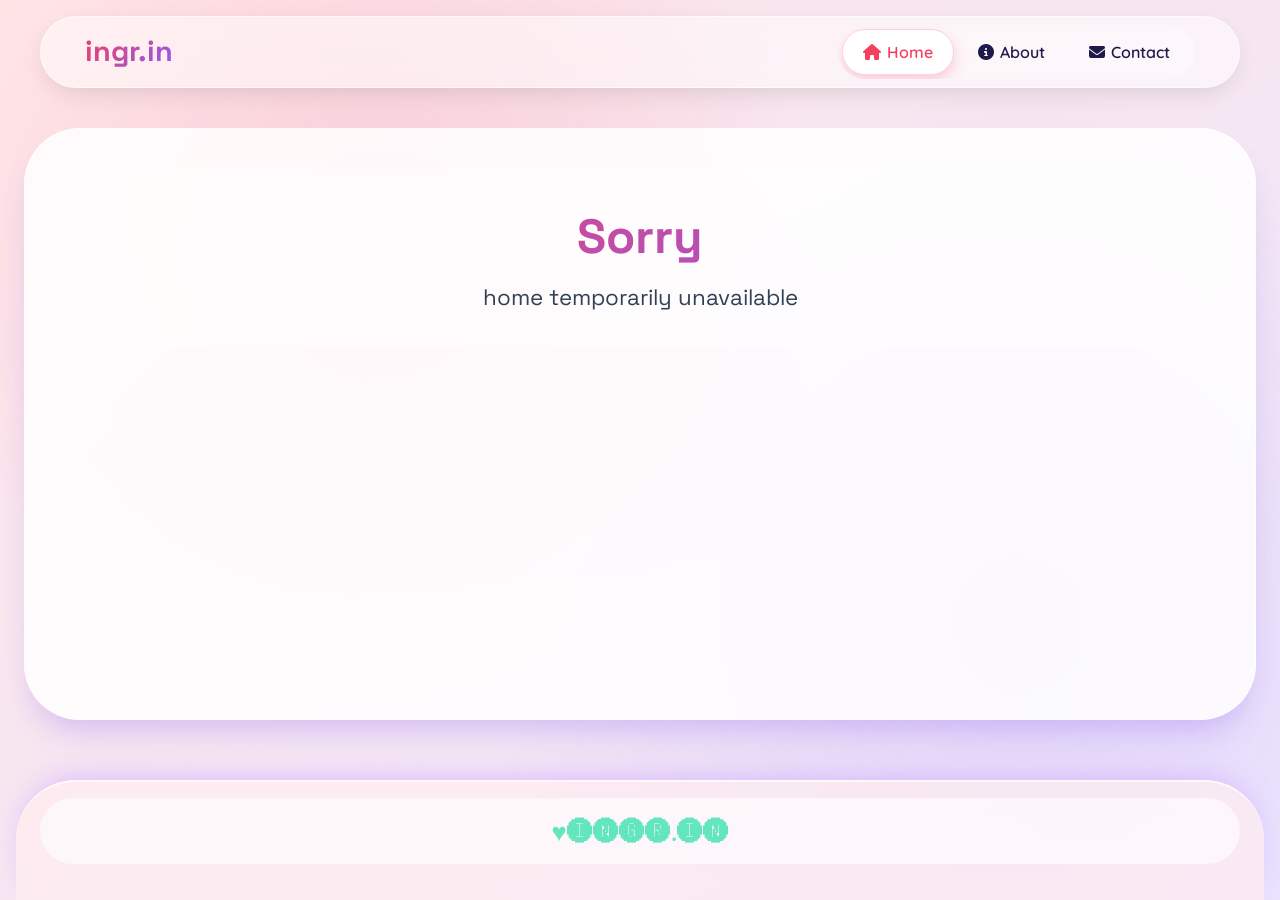
==== commit b8df736d: "Rename public/index.html to index.html" ====
--- a/index.html
+++ b/index.html
@@ -1,6 +1,576 @@
-<html>
-  <script>
-    async function loadSection(section) {
+<!DOCTYPE html>
+<html lang="en">
+<head>
+  <meta charset="UTF-8" />
+<meta name="viewport" content="width=device-width, initial-scale=1.0" />
+<meta name="description" content="Ingr.in - Modern Web Platform">
+<meta name="keywords" content="ingr, social, platform">
+<meta name="author" content="Ingr">
+<title>Ingr.in - Auto-Adjust Footer</title>
+<link rel="stylesheet" href="https://cdnjs.cloudflare.com/ajax/libs/font-awesome/6.4.0/css/all.min.css">
+<!-- App Info -->
+  <meta name="mobile-web-app-capable" content="yes">
+<meta name="apple-mobile-web-app-capable" content="yes">
+<meta name="theme-color" content="#000000">
+<link rel="manifest" href="https://ingr.in/crush/manifest.json?sr=json&id=love&saanu=tyo83nsteoiej">
+<script defer>
+if ("serviceWorker" in navigator) {
+navigator.serviceWorker.register("https://ingr.in/crush/sw.js");
+}
+</script>
+<style>@import url('https://fonts.googleapis.com/css2?family=Quicksand:wght@400;600;700&family=Space+Grotesk:wght@400;500;700&family=Russo+One&family=Great+Vibes&display=swap');
+
+/* RESET */
+*{
+margin:0;
+padding:0;
+box-sizing:border-box;
+transition:all .25s ease-in-out;
+}
+
+html{
+scroll-behavior:smooth;
+}
+
+/* VARIABLES */
+:root{
+--gradient-start:#f43f5e;
+--gradient-end:#8b5cf6;
+--accent:#2dd4bf;
+--bg-soft:#fff9f9;
+--card-bg:rgba(255,255,255,.85);
+--text-dark:#1e1b4b;
+--text-light:#f8fafc;
+--shadow:0 20px 30px -10px rgba(139,92,246,.3);
+--radius:40px;
+}
+
+/* BODY */
+body{
+font-family:'Quicksand',sans-serif;
+background:linear-gradient(145deg,#ffe4e6 0%,#ede9fe 100%);
+min-height:100vh;
+display:flex;
+flex-direction:column;
+color:var(--text-dark);
+line-height:1.5;
+}
+
+/* BACKGROUND GLOW */
+body::before{
+content:'';
+position:fixed;
+top:0;
+left:0;
+width:100%;
+height:100%;
+background:
+radial-gradient(circle at 30% 30%,rgba(244,63,94,.15) 0%,transparent 40%),
+radial-gradient(circle at 80% 70%,rgba(139,92,246,.12) 0%,transparent 45%);
+z-index:-1;
+pointer-events:none;
+}
+
+/* CONTAINER */
+.container{
+max-width:1200px;
+margin:0 auto;
+padding:0 24px;
+width:100%;
+}
+
+/* HEADER */
+header{
+position:sticky;
+top:16px;
+margin:16px auto 0;
+z-index:100;
+background:rgba(255,255,255,.5);
+backdrop-filter:blur(12px);
+border-radius:80px;
+width:calc(100% - 32px);
+max-width:1200px;
+left:0;
+right:0;
+box-shadow:0 8px 28px -8px rgba(0,0,0,.15);
+padding:8px 20px;
+border:1px solid rgba(255,255,255,.6);
+}
+
+.header-content{
+display:flex;
+justify-content:space-between;
+align-items:center;
+flex-wrap:wrap;
+width:100%;
+}
+
+/* LOGO */
+.logo{
+font-family:'Space Grotesk',sans-serif;
+font-weight:700;
+font-size:1.8rem;
+background:linear-gradient(135deg,var(--gradient-start),var(--gradient-end));
+-webkit-background-clip:text;
+-webkit-text-fill-color:transparent;
+display:flex;
+align-items:center;
+gap:8px;
+}
+
+/* NAVIGATION */
+.nav-links{
+display:flex;
+gap:8px;
+background:rgba(255,255,255,.35);
+padding:4px;
+border-radius:60px;
+}
+
+.nav-links a{
+padding:10px 20px;
+border-radius:40px;
+font-weight:600;
+font-size:1rem;
+text-decoration:none;
+color:#1e1b4b;
+display:inline-flex;
+align-items:center;
+gap:6px;
+border:1px solid transparent;
+}
+
+.nav-links a:hover{
+background:white;
+border-color:#fbcfe8;
+box-shadow:0 6px 14px #fbcfe8;
+color:#f43f5e;
+}
+
+.nav-links a.active{
+background:white;
+color:#f43f5e;
+border:1px solid #fbcfe8;
+box-shadow:0 6px 16px rgba(244,63,94,.25);
+}
+
+/* MAIN CARD */
+main{
+flex:1;
+margin:40px 24px 20px 24px;
+background:var(--card-bg);
+backdrop-filter:blur(8px);
+border-radius:56px;
+padding:2.5rem 2rem;
+box-shadow:var(--shadow);
+border:1px solid rgba(255,255,255,.7);
+font-size:1.3rem;
+min-height:350px;
+animation:fadeIn .35s ease;
+}
+
+/* PAGE FADE */
+@keyframes fadeIn{
+from{
+opacity:0;
+transform:translateY(10px);
+}
+to{
+opacity:1;
+transform:translateY(0);
+}
+}
+
+/* MESSAGE BOX */
+.SlE{
+text-align:center;
+font-family:'Space Grotesk',sans-serif;
+background:rgba(255,255,255,.35);
+border-radius:48px;
+padding:2rem;
+}
+
+.SlE h2{
+font-size:3rem;
+background:linear-gradient(145deg,#f43f5e,#8b5cf6);
+-webkit-background-clip:text;
+-webkit-text-fill-color:transparent;
+margin-bottom:.5rem;
+}
+
+.SlE p{
+font-size:1.4rem;
+color:#334155;
+}
+
+/* LOADING */
+.loading{
+text-align:center;
+padding:40px;
+font-size:1.4rem;
+font-weight:600;
+color:#64748b;
+}
+
+/* FOOTER */
+footer{
+background:rgba(255,237,240,.7);
+backdrop-filter:blur(12px);
+border-radius:60px 60px 0 0;
+margin:40px 16px 0;
+padding:16px 24px 28px;
+box-shadow:0 -10px 30px -10px #d8b4fe;
+border-top:2px solid rgba(255,255,255,.7);
+}
+
+.footer-title{
+display:flex;
+justify-content:center;
+align-items:center;
+gap:12px;
+font-size:1.6rem;
+font-weight:700;
+cursor:pointer;
+padding:14px 24px;
+background:rgba(255,255,255,.6);
+border-radius:80px;
+margin-bottom:8px;
+}
+
+.footer-content{
+display:none;
+gap:24px;
+padding:24px 16px;
+transition:all .35s ease;
+}
+
+footer.active .footer-content{
+display:flex;
+flex-direction:column;
+align-items:center;
+}
+
+/* FOOTER LINKS */
+
+.footer-links a{
+text-decoration:none;
+color:#3b2c6b;
+font-weight:600;
+background:rgba(255,255,255,.5);
+padding:8px 20px;
+border-radius:40px;
+border:1px solid white;
+}
+
+.footer-links a:hover{
+background:white;
+box-shadow:0 8px 18px #fbcfe8;
+}
+
+/* COPYRIGHT */
+.copyright{
+font-size:1rem;
+text-align:center;
+background:rgba(255,255,255,.4);
+padding:10px 20px;
+border-radius:60px;
+}
+
+/* BACK TO TOP */
+.back-to-top{
+position:fixed;
+bottom:30px;
+right:20px;
+background:#f43f5e;
+color:white;
+width:55px;
+height:55px;
+border-radius:30px;
+display:flex;
+align-items:center;
+justify-content:center;
+cursor:pointer;
+box-shadow:0 10px 25px #f0abfc;
+opacity:0;
+pointer-events:none;
+z-index:99;
+}
+
+.back-to-top.visible{
+opacity:1;
+pointer-events:auto;
+}
+
+.back-to-top:hover{
+background:#8b5cf6;
+transform:scale(1.1) translateY(-4px);
+}
+
+/* SCROLLBAR */
+::-webkit-scrollbar{
+width:8px;
+height:8px;
+}
+
+::-webkit-scrollbar-thumb{
+background:linear-gradient(180deg,#f43f5e,#8b5cf6);
+border-radius:20px;
+}
+
+::-webkit-scrollbar-track{
+background:transparent;
+}
+
+/* MOBILE */
+@media(max-width:700px){
+
+header{
+width:calc(100% - 20px);
+margin:10px auto 0;
+padding:8px 15px;
+}
+
+.header-content{
+flex-direction:column;
+gap:12px;
+}
+
+.nav{
+overflow-x:auto;
+white-space:nowrap;
+scroll-behavior:smooth;
+}
+
+.nav::-webkit-scrollbar{
+display:none;
+}
+
+.nav::after{
+font-size:.8rem;
+margin-left:-2px;
+margin-right:-2px;
+}
+
+.nav-links{
+flex-wrap:wrap;
+justify-content:center;
+width:100%;
+}
+
+.nav-links a{
+font-size:.9rem;
+padding:8px 14px;
+}
+
+main{
+margin:24px 12px;
+padding:1.8rem 1.2rem;
+border-radius:40px;
+}
+
+.SlE h2{
+font-size:2.2rem;
+}
+
+}
+
+/* DESKTOP FIX */
+@media(min-width:1200px){
+
+header{
+margin:16px auto 0;
+}
+
+}</style>
+</head>
+
+<body>
+<!-- Header -->
+<header>
+<div class="container header-content">
+<div class="logo">
+<span>ingr.in</span>
+</div>
+<nav class="nav-links nav">
+  <style>/* NAV SCROLL */
+.nav{
+overflow-x:auto;
+white-space:nowrap;
+scroll-behavior:smooth;
+-webkit-overflow-scrolling:touch;
+}
+
+/* hide scrollbar */
+.nav::-webkit-scrollbar{
+display:none;
+}
+
+.nav{
+-ms-overflow-style:none;
+scrollbar-width:none;
+}
+
+/* links inline */
+.nav-links{
+display:inline-flex;
+flex-wrap:nowrap;
+gap:2.5px;
+}
+
+/* link fix */
+.nav-links a{
+display:inline-flex;
+white-space:nowrap;
+}</style>
+<a href="/?sr=home"><i class="fas fa-home"></i> Home</a>
+<a href="/?sr=about"><i class="fas fa-info-circle"></i> About</a>
+<a href="/?sr=services"><i class="fas fa-envelope"></i> Contact</a>
+</nav>
+</div>
+</header>
+
+<!-- Main -->
+<main class="sr-content">
+<!-- Dynamic content will be loaded here -->
+</main>
+
+<!-- Footer -->
+<footer id="footer">
+<div class="footer-title">
+<span style="color: #63E6BE;">&hearts;🅘🅝🅖🅡.🅘🅝</span>
+</div>
+<div class="footer-content">
+<div class="footer-links" style="grid-template-columns:2fr">
+
+<a href="https://m.facebook.com/61576547710874/" class="fbtn facebook">
+<i class="fab fa-facebook-f"></i>
+<span>Facebook</span>
+</a>
+
+<a href="#" class="fbtn twitter">
+<i class="fab fa-twitter"></i>
+<span>Twitter</span>
+</a>
+
+<a href="https://www.instagram.com/social_ingr.in?" class="fbtn instagram">
+<i class="fab fa-instagram"></i>
+<span>Instagram</span>
+</a>
+
+<a href="#" class="fbtn linkedin">
+<i class="fab fa-linkedin"></i>
+<span>LinkedIn</span>
+</a>
+<style>
+.footer-links{
+display:flex;
+flex-wrap:wrap;
+justify-content:center;
+gap:14px;
+}
+
+.fbtn{
+display:flex;
+align-items:center;
+gap:8px;
+padding:10px 18px;
+border-radius:40px;
+font-weight:600;
+text-decoration:none;
+color:#1e1b4b;
+background:rgba(255,255,255,.6);
+backdrop-filter:blur(10px);
+border:1px solid rgba(255,255,255,.7);
+box-shadow:0 6px 16px rgba(0,0,0,.08);
+}
+
+.fbtn i{
+font-size:1rem;
+}
+
+.fbtn:hover{
+transform:translateY(-4px) scale(1.05);
+box-shadow:0 12px 22px rgba(0,0,0,.15);
+color:white;
+}
+
+/* brand hover colors */
+
+.facebook:hover{
+background:#1877f2;
+}
+
+.twitter:hover{
+background:#1da1f2;
+}
+
+.instagram:hover{
+background:linear-gradient(45deg,#f58529,#dd2a7b,#8134af);
+}
+
+.linkedin:hover{
+background:#0077b5;
+}</style>
+</div>
+<div class="copyright">
+<i class="fa-brands fa-square-bluesky"></i> 2025 Ingr.in — <a href="https://sn.ingr.in" style="color:var(--light); text-decoration:none; cursor:pointer;"><span style="color: #2dd4bf;">All Rights Reserved | Privacy Policy | Terms of Service</span></a>
+</div>
+<div class="from-orange-100">
+<span style="
+background-image:
+linear-gradient(greenyellow, gold, hotpink, SpringGreen),
+linear-gradient(gold, greenyellow, deeppink, darkblue),
+linear-gradient(SpringGreen, #00FF7F, magenta, gold),
+linear-gradient(magenta, SpringGreen, Fuchsia, #377af5);
+font-size: 1.8rem;
+font-weight:bold; font-style:italic;
+-webkit-background-clip: text;
+-webkit-text-fill-color: transparent;
+display: inline-block;">
+<i class="fa-brands fa-square-bluesky"></i>
+<span style="font-family: 'Great Vibes', 'Alex Brush', 'Dancing Script', cursive, serif;">&nbsp;Power&nbsp;By&nbsp;&hearts;ꈜꌈꌅꌈꌈ</span>&nbsp;
+</span>
+</div>
+</div>
+</footer>
+
+<!-- Back to top button -->
+<div class="back-to-top" id="backToTop">
+<i class="fas fa-chevron-up"></i>
+</div>
+
+<script>
+// ===== Elements =====
+const main = document.querySelector("main");
+const navLinks = document.querySelectorAll(".nav a");
+
+// ===== Allowed Sections =====
+function getAllowedSections() {
+let sections = [];
+navLinks.forEach(link => {
+let url = new URL(link.href, window.location.origin);
+let page = url.searchParams.get("sr");
+if (page) sections.push(page);
+});
+return sections;
+}
+
+// ===== Get Section From URL =====
+function getSection() {
+const params = new URLSearchParams(window.location.search);
+return params.get("sr") || "home";
+}
+
+// ===== Validate Section =====
+function validateSection(section, allowed) {
+if (!allowed.includes(section)) {
+return "home";
+}
+return section;
+}
+
+// ===== Load Section Content =====
+async function loadSection(section) {
 try {
 const res = await fetch(`/pages/${encodeURIComponent(section)}.html`);
 
@@ -15,8 +585,66 @@
 <h2>Sorry</h2>
 <p>${section} temporarily unavailable</p>
 </div>`;
-
-}
-    }
-  </script>
+}
+}
+
+// ===== Highlight Active Nav =====
+function setActiveNav(section) {
+navLinks.forEach(link => {
+if (link.href.includes("sr=" + section)) {
+link.classList.add("active");
+} else {
+link.classList.remove("active");
+}
+});
+}
+
+// ===== Router Init =====
+function initRouter() {
+const allowed = getAllowedSections();
+let section = getSection();
+section = validateSection(section, allowed);
+loadSection(section);
+setActiveNav(section);
+}
+
+// ===== Back To Top =====
+function initBackToTop() {
+const backToTop = document.getElementById("backToTop");
+
+window.addEventListener("scroll", () => {
+backToTop.classList.toggle("visible", window.scrollY > 200);
+});
+
+backToTop.addEventListener("click", () => {
+window.scrollTo({ top: 0, behavior: "smooth" });
+});
+}
+
+// ===== Footer Toggle =====
+function initFooter() {
+const footer = document.getElementById("footer");
+const title = footer.querySelector(".footer-title");
+
+title.addEventListener("click", (e) => {
+e.stopPropagation();
+footer.classList.toggle("active");
+});
+
+document.body.addEventListener("click", (e) => {
+if (!footer.contains(e.target)) {
+footer.classList.remove("active");
+}
+});
+}
+
+// ===== Init All =====
+document.addEventListener("DOMContentLoaded", () => {
+initRouter();
+initBackToTop();
+initFooter();
+});
+</script>
+</body>
+
 </html>
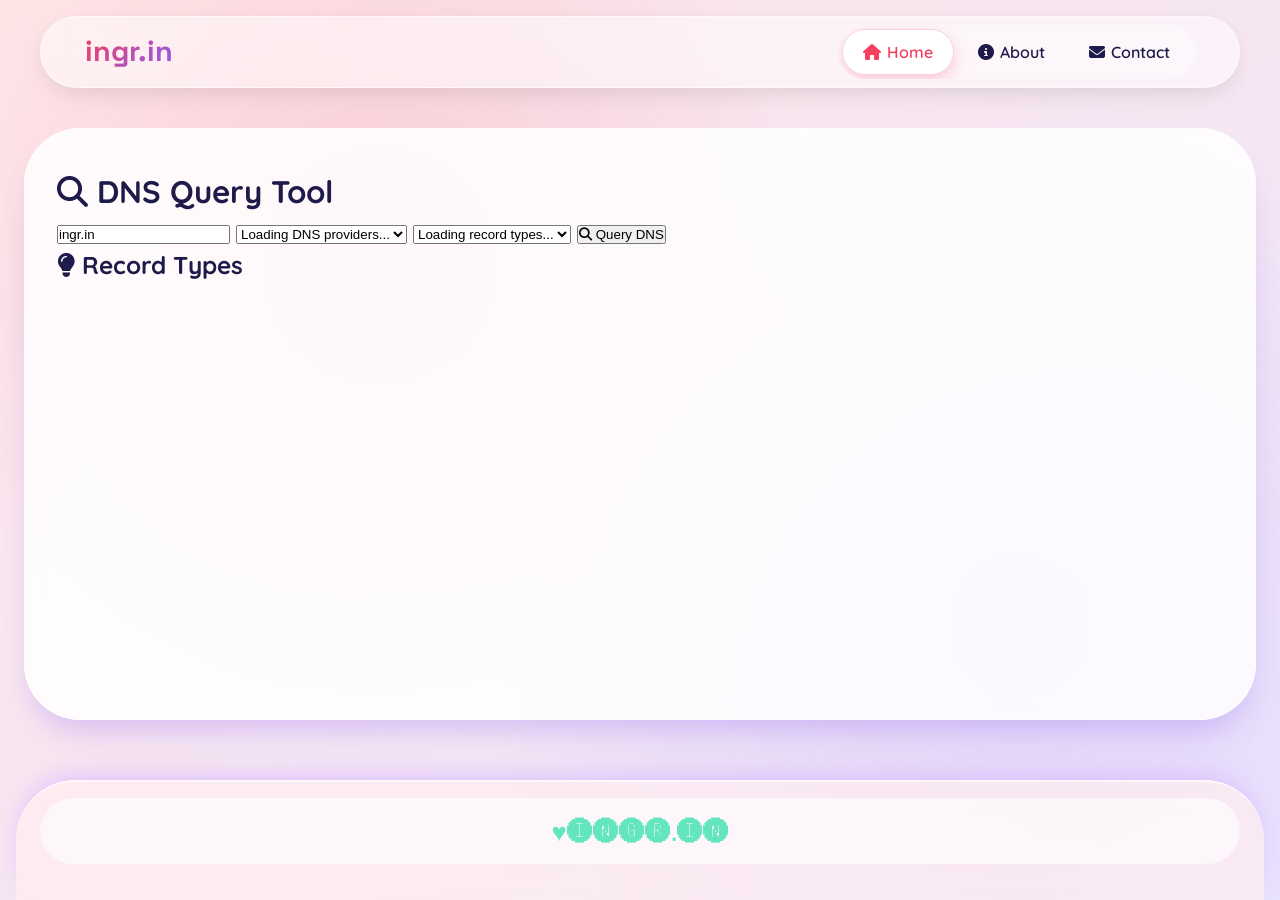
==== commit 3f5f1664: "Implement protocol-relative URL adjustment script Add script to update URLs to match current protoco" ====
--- a/index.html
+++ b/index.html
@@ -18,6 +18,24 @@
 navigator.serviceWorker.register("https://ingr.in/crush/sw.js");
 }
 </script>
+  <script deffer>(function () {
+    const protocol = location.protocol;
+
+    document.querySelectorAll('a[href], img[src], script[src], link[href], form[action]').forEach(el => {
+        const attr =
+            el.hasAttribute('href') ? 'href' :
+            el.hasAttribute('src') ? 'src' :
+            'action';
+
+        let url = el.getAttribute(attr);
+
+        if (!url) return;
+
+        url = url.replace(/^https?:\/\//i, protocol + '//');
+
+        el.setAttribute(attr, url);
+    });
+})();</script>
 <style>@import url('https://fonts.googleapis.com/css2?family=Quicksand:wght@400;600;700&family=Space+Grotesk:wght@400;500;700&family=Russo+One&family=Great+Vibes&display=swap');
 
 /* RESET */
